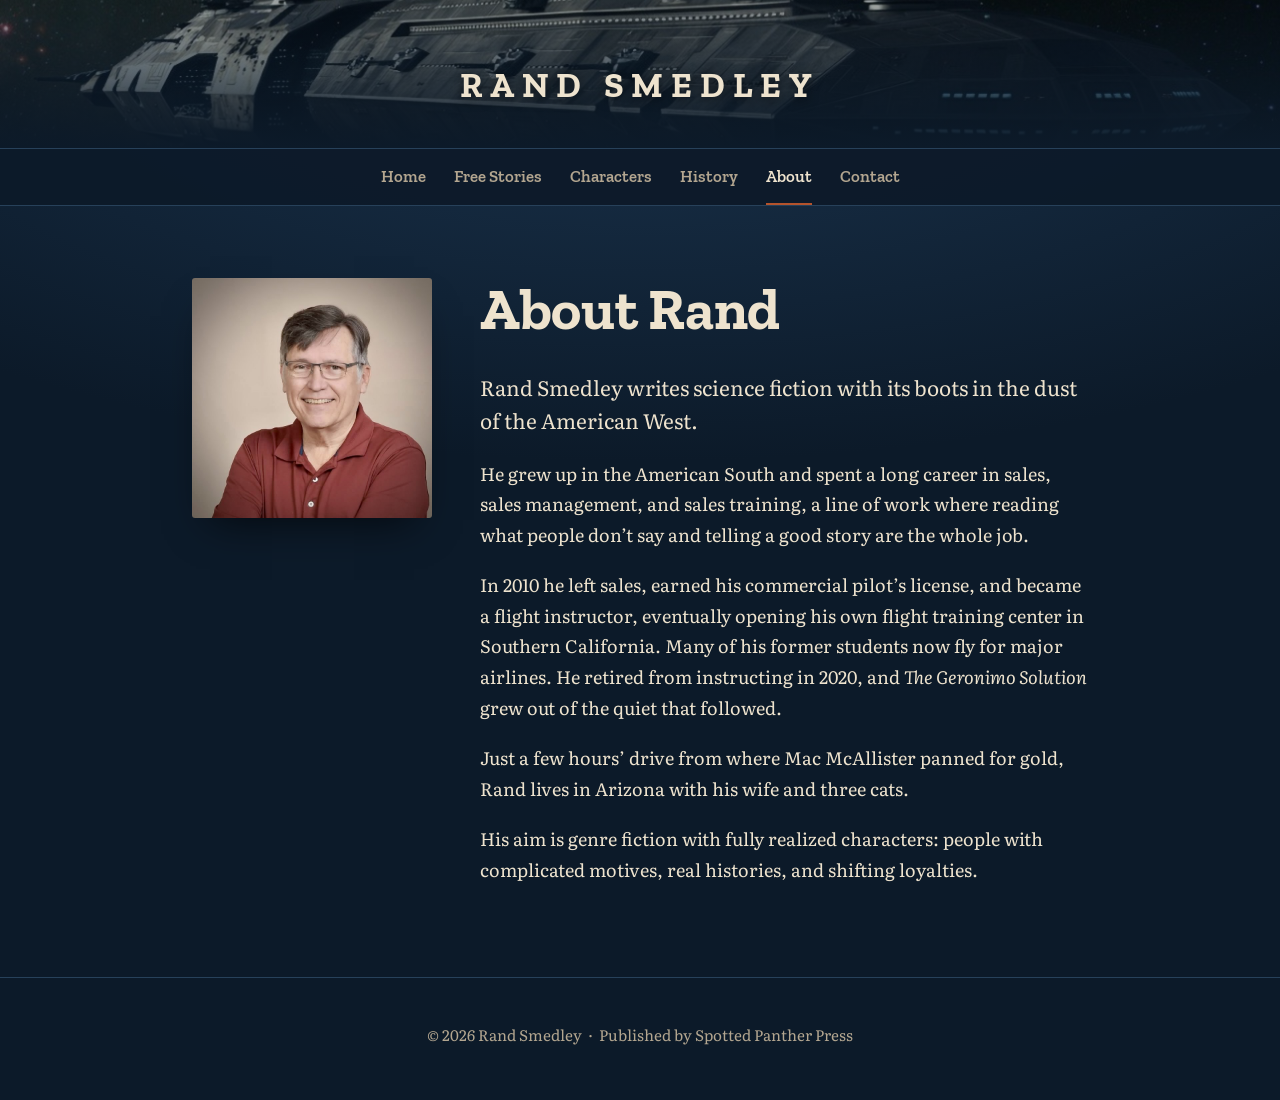
==== about.html @ bf8f5567 "Bust browser cache for stylesheet Co-Authored-By: Claude Opus 5.5 <noreply@anthropic.com> Claude-Ses" ====
<!doctype html>
<html lang="en">
<head>
<meta charset="utf-8">
<meta name="viewport" content="width=device-width, initial-scale=1">
<title>About | Rand Smedley</title>
<meta name="description" content="About Rand Smedley, author of the Geronimo Saga.">
<link rel="preconnect" href="https://fonts.googleapis.com">
<link rel="preconnect" href="https://fonts.gstatic.com" crossorigin>
<link href="https://fonts.googleapis.com/css2?family=Literata:ital,opsz,wght@0,7..72,400;0,7..72,600;1,7..72,400&family=Zilla+Slab:wght@500;600;700&display=swap" rel="stylesheet">
<link rel="stylesheet" href="assets/site.css?v=3">
</head>
<body>
<a class="skip" href="#main">Skip to content</a>

<header class="page-head">
  <a class="brand" href="index.html">RAND SMEDLEY</a>
</header>
<nav class="nav" aria-label="Main">
  <ul>
    <li><a href="index.html">Home</a></li>
    <li><a href="stories.html">Free Stories</a></li>
    <li><a href="characters.html">Characters</a></li>
    <li><a href="history.html">History</a></li>
    <li><a href="about.html" aria-current="page">About</a></li>
    <li><a href="contact.html">Contact</a></li>
  </ul>
</nav>

<main id="main">
  <section class="section">
    <div class="about">
      <img class="portrait" src="assets/img/rand-smedley.jpg" alt="Rand Smedley, smiling, in glasses and a red polo shirt" width="720" height="720">
      <div>
        <h1>About Rand</h1>
        <p class="lede">Rand Smedley writes science fiction with its boots in the dust of the American West.</p>
        <p>He grew up in the American South and spent a long career in sales, sales management, and sales training, a line of work where reading what people don’t say and telling a good story are the whole job.</p>
        <p>In 2010 he left sales, earned his commercial pilot’s license, and became a flight instructor, eventually opening his own flight training center in Southern California. Many of his former students now fly for major airlines. He retired from instructing in 2020, and <i>The Geronimo Solution</i> grew out of the quiet that followed.</p>
        <p>Just a few hours’ drive from where Mac McAllister panned for gold, Rand lives in Arizona with his wife and three cats.</p>
        <p>His aim is genre fiction with fully realized characters: people with complicated motives, real histories, and shifting loyalties.</p>
      </div>
    </div>
  </section>
</main>

<footer class="footer">
  <p>© 2026 Rand Smedley &nbsp;·&nbsp; Published by Spotted Panther Press</p>
</footer>
</body>
</html>
---- assets/site.css ----
/* Rand Smedley — author site
   Palette taken from the cover of The Geronimo Solution:
   dusk sky, mesa rust, sunset amber, weathered bone lettering,
   and the cover's teal "future" lattice used sparingly. */

:root {
  --sky: #14293e;
  --sky-deep: #0c1a29;
  --sky-line: #27415a;
  --mesa: #b4532c;
  --amber: #e9a24b;
  --bone: #eee3ce;
  --dust: #b3a690;
  --holo: #57d2c6;

  --display: "Zilla Slab", Rockwell, "Roboto Slab", Georgia, serif;
  --text: "Literata", Georgia, "Times New Roman", serif;

  --measure: 36rem;
  --wide: 68rem;
}

* { box-sizing: border-box; }

html { background: var(--sky-deep); }

body {
  margin: 0;
  background:
    radial-gradient(ellipse 120% 60% at 50% 0%, #1b3550 0%, transparent 70%),
    var(--sky-deep);
  color: var(--bone);
  font-family: var(--text);
  font-size: 1.125rem;
  line-height: 1.7;
  -webkit-font-smoothing: antialiased;
}

img { max-width: 100%; height: auto; display: block; }

a { color: var(--amber); text-decoration-thickness: 1px; text-underline-offset: 0.2em; }
a:hover { color: var(--bone); }
:focus-visible { outline: 2px solid var(--holo); outline-offset: 3px; border-radius: 2px; }

.skip { position: absolute; left: -999px; }
.skip:focus { left: 1rem; top: 1rem; z-index: 10; background: var(--bone); color: var(--sky-deep); padding: .5rem 1rem; }

h1, h2, h3 {
  font-family: var(--display);
  font-weight: 700;
  line-height: 1.12;
  color: var(--bone);
  margin: 0 0 .5em;
  letter-spacing: -0.005em;
}
h1 { font-size: clamp(2.4rem, 6vw, 3.6rem); }
h2 { font-size: clamp(1.75rem, 4vw, 2.3rem); }
h3 { font-size: 1.35rem; }
p { margin: 0 0 1.1em; }

/* The series line echoes the teal line at the top of the cover */
.series {
  font-family: var(--display);
  font-weight: 500;
  font-size: 1.05rem;
  letter-spacing: 0.04em;
  color: var(--holo);
  margin: 0 0 .4rem;
}

/* ---------- Masthead & navigation ---------- */

.masthead {
  position: relative;
  background: var(--sky-deep);
}
.masthead img {
  width: 100%;
  aspect-ratio: 1200 / 600;
  max-height: 80vh;
  object-fit: cover;
  object-position: center 45%;
}
.masthead-title {
  position: absolute;
  left: 0; right: 0; bottom: 0;
  padding: 5rem 1rem 1.5rem;
  text-align: center;
  background: linear-gradient(to bottom, transparent, rgba(12, 26, 41, 0.92));
}
.masthead-title .name {
  font-size: clamp(1.9rem, 6.5vw, 4.4rem);
  letter-spacing: 0.22em;
  margin: 0 0 .15em;
  padding-left: 0.22em;
  text-shadow: 0 2px 18px rgba(0, 0, 0, 0.8);
}
.masthead-title .series { margin: 0; font-size: clamp(.95rem, 2vw, 1.2rem); letter-spacing: .12em; }
.masthead h1.visually-hidden,
.visually-hidden {
  position: absolute; width: 1px; height: 1px; overflow: hidden;
  clip: rect(0 0 0 0); white-space: nowrap;
}

.nav {
  border-top: 1px solid var(--sky-line);
  border-bottom: 1px solid var(--sky-line);
  background: rgba(12, 26, 41, 0.92);
}
.nav ul {
  max-width: var(--wide);
  margin: 0 auto;
  padding: 0 1rem;
  list-style: none;
  display: flex;
  flex-wrap: wrap;
  justify-content: center;
  gap: .25rem 1.75rem;
}
.nav a {
  display: inline-block;
  padding: .8rem 0;
  font-family: var(--display);
  font-weight: 600;
  font-size: 1.05rem;
  color: var(--dust);
  text-decoration: none;
  border-bottom: 2px solid transparent;
}
.nav a:hover { color: var(--bone); }
.nav a[aria-current="page"] { color: var(--bone); border-bottom-color: var(--mesa); }

/* Interior pages: a slim lettered header instead of the full masthead */
.page-head {
  text-align: center;
  padding: 3.5rem 1rem 2rem;
  background:
    linear-gradient(to bottom, rgba(12,26,41,.35), var(--sky-deep)),
    url("img/vanguard.jpg") center 45% / cover no-repeat;
}
.page-head .brand {
  font-family: var(--display);
  font-weight: 700;
  font-size: clamp(1.6rem, 4vw, 2.2rem);
  letter-spacing: 0.22em;
  color: var(--bone);
  text-decoration: none;
  text-shadow: 0 2px 12px rgba(0,0,0,.6);
}

/* Home: slim top bar + hero */
.topbar {
  display: flex;
  align-items: center;
  justify-content: space-between;
  gap: .5rem 2rem;
  flex-wrap: wrap;
  padding: .25rem clamp(1rem, 3vw, 2.5rem);
  border-bottom: 1px solid var(--sky-line);
  background: var(--sky-deep);
}
.brand-sm {
  font-family: var(--display);
  font-weight: 700;
  font-size: 1.3rem;
  letter-spacing: .2em;
  color: var(--bone);
  text-decoration: none;
}
.topbar .nav { border: 0; background: none; }
.topbar .nav ul { padding: 0; justify-content: flex-end; }

.hero {
  position: relative;
  background: var(--sky-deep);
}
.hero-bg {
  display: block;
  width: 100%;
  height: clamp(20rem, 60vh, 44rem);
  object-fit: cover;
  object-position: 70% 32%;
}
.hero::before {
  content: "";
  position: absolute; left: 0; right: 0; top: 0;
  height: clamp(20rem, 60vh, 44rem);
  z-index: 1;
  pointer-events: none;
  background: linear-gradient(to top, var(--sky-deep) 0%, rgba(12,26,41,.55) 22%, rgba(12,26,41,0) 48%);
}
.hero-inner {
  position: relative; z-index: 2;
  display: grid;
  grid-template-columns: 15.5rem minmax(0, 34rem);
  gap: 2.5rem;
  align-items: end;
  margin-top: -14rem;
  padding: 0 clamp(1.25rem, 5vw, 5rem) 2.5rem;
}
.hero-cover {
  border-radius: 3px;
  box-shadow: 0 30px 60px -18px rgba(0,0,0,.85), 0 0 0 1px rgba(238,227,206,.12);
}
.hero-title { font-size: clamp(2.2rem, 4.2vw, 3.3rem); margin-bottom: .35em; text-shadow: 0 2px 16px rgba(0,0,0,.7); }
.hero .hook { text-shadow: 0 1px 10px rgba(0,0,0,.8); margin-bottom: 0; }
.hero .series { text-shadow: 0 1px 3px rgba(0,0,0,.95), 0 0 14px rgba(0,0,0,.8); }
.hero .button-row { margin-top: 1.25rem; }

/* ---------- Layout ---------- */

main { display: block; }
.section { padding: 4.5rem 1.25rem; }
.section + .section { border-top: 1px solid var(--sky-line); }
.wrap { max-width: var(--wide); margin: 0 auto; }
.prose { max-width: var(--measure); margin: 0 auto; }
.prose h2 { margin-top: 2.5rem; }
.lede { font-size: 1.3rem; line-height: 1.55; color: var(--bone); }
.muted { color: var(--dust); }
.small { font-size: .95rem; }

/* Book feature: big cover beside the copy */
.feature {
  display: grid;
  grid-template-columns: minmax(0, 5fr) minmax(0, 7fr);
  gap: clamp(2rem, 5vw, 4.5rem);
  align-items: start;
}
.feature .cover img {
  border-radius: 3px;
  box-shadow: 0 30px 60px -20px rgba(0,0,0,.75), 0 0 0 1px rgba(238,227,206,.08);
}
.hook {
  font-family: var(--display);
  font-weight: 600;
  font-size: 1.4rem;
  line-height: 1.35;
  color: var(--amber);
  margin-bottom: 1.25rem;
}

.button {
  display: inline-block;
  font-family: var(--display);
  font-weight: 700;
  font-size: 1.1rem;
  padding: .8rem 1.5rem;
  border-radius: 3px;
  background: var(--mesa);
  color: var(--bone);
  text-decoration: none;
  border: 1px solid #cf6a3f;
}
.button:hover { background: #c55f35; color: #fff; }
.button.ghost { background: transparent; border-color: var(--dust); color: var(--bone); }
.button.ghost:hover { border-color: var(--bone); }
.button[aria-disabled="true"] { background: transparent; border: 1px dashed var(--dust); color: var(--dust); cursor: default; }
.button-row { display: flex; flex-wrap: wrap; gap: .75rem 1rem; align-items: center; margin-top: 1.5rem; }

/* Next book: a quiet line with a warm rule, not a card */
.next {
  text-align: center;
  padding: 3rem 1.25rem;
  background: linear-gradient(90deg, transparent, rgba(180,83,44,.16), transparent);
}
.next p { margin: 0; }
.next .when { font-family: var(--display); font-weight: 700; font-size: clamp(1.5rem, 3.5vw, 2rem); }

/* Stories: two covers, different calls to action */
.stories {
  display: grid;
  grid-template-columns: repeat(2, minmax(0, 1fr));
  gap: clamp(2rem, 5vw, 4rem);
  margin-top: 2.5rem;
}
.story { display: grid; grid-template-columns: 9.5rem minmax(0, 1fr); gap: 1.5rem; align-items: start; }
.story img { border-radius: 2px; box-shadow: 0 16px 30px -12px rgba(0,0,0,.7); }
.story h3 { margin-bottom: .25rem; }
.story .when { font-size: .95rem; color: var(--holo); margin-bottom: .6rem; }
.story p { font-size: 1.02rem; }

/* Doorways to the world pages */
.doors { display: grid; grid-template-columns: repeat(2, minmax(0, 1fr)); gap: 2rem; margin-top: 2rem; }
.door {
  display: block;
  text-decoration: none;
  color: var(--bone);
  border-left: 3px solid var(--mesa);
  padding: .25rem 0 .25rem 1.25rem;
}
.door h3 { color: var(--bone); }
.door p { color: var(--dust); margin: 0; font-size: 1.02rem; }
.door:hover h3 { color: var(--amber); }

/* Character sheet */
.sheet {
  margin: 2rem auto 0;
  max-width: 60rem;
}
.sheet img { border-radius: 3px; box-shadow: 0 0 0 1px rgba(238,227,206,.1); }
.sheet figcaption { margin-top: .75rem; font-size: .95rem; color: var(--dust); text-align: center; }

.coming-list { list-style: none; padding: 0; margin: 1rem 0 0; }
.coming-list li { padding: .5rem 0; border-bottom: 1px solid var(--sky-line); color: var(--dust); }
.coming-list li strong { color: var(--bone); font-family: var(--display); font-weight: 600; }

/* History page */
.note {
  border: 1px solid var(--sky-line);
  border-left: 3px solid var(--holo);
  padding: 1rem 1.25rem;
  margin: 0 0 2.5rem;
  font-size: 1rem;
  color: var(--dust);
}
.people dt {
  font-family: var(--display);
  font-weight: 700;
  font-size: 1.25rem;
  color: var(--amber);
  margin-top: 2rem;
}
.people dd { margin: .35rem 0 0; }
.people dd p:last-child { margin-bottom: 0; }

/* About */
.about { display: grid; grid-template-columns: 15rem minmax(0, 1fr); gap: 3rem; align-items: start; max-width: 56rem; margin: 0 auto; }
.portrait-placeholder {
  aspect-ratio: 4 / 5;
  border: 1px dashed var(--dust);
  display: grid; place-items: center;
  text-align: center;
  padding: 1rem;
  color: var(--dust);
  font-size: .95rem;
}

.portrait { border-radius: 3px; box-shadow: 0 20px 40px -18px rgba(0,0,0,.7); }

/* Footer */
.footer {
  border-top: 1px solid var(--sky-line);
  padding: 2.5rem 1.25rem 3rem;
  text-align: center;
  color: var(--dust);
  font-size: .95rem;
}
.footer p { margin: .25rem 0; }
.footer .imprint { width: 11rem; margin: 0 auto 1.25rem; }
.footer a { color: var(--dust); }

/* ---------- Small screens ---------- */
@media (max-width: 760px) {
  body { font-size: 1.0625rem; }
  .section { padding: 3rem 1rem; }
  .feature { grid-template-columns: 1fr; }
  .feature .cover { max-width: 18rem; margin: 0 auto; }
  .stories, .doors { grid-template-columns: 1fr; }
  .story { grid-template-columns: 7rem minmax(0, 1fr); gap: 1rem; }
  .about { grid-template-columns: 1fr; }
  .about .portrait-placeholder, .about img { max-width: 14rem; }
  .masthead img { aspect-ratio: 16 / 10; }
  .topbar { justify-content: center; padding-top: .6rem; }
  .topbar .nav ul { justify-content: center; }
  .hero-bg, .hero::before { height: auto; aspect-ratio: 16 / 9; }
  .hero-bg { object-position: 88% center; }
  .hero-inner { grid-template-columns: 8.5rem minmax(0, 1fr); gap: 1rem; margin-top: -4.5rem; padding: 0 1rem 1rem; align-items: start; }
  .hero-copy { padding-top: 5rem; }
  .hero .series { font-size: .95rem; }
  .hero-title { font-size: 1.75rem; }
  .hero .hook { font-size: 1.05rem; }
  .masthead-title { position: static; padding: .75rem 1rem 1.25rem; background: none; }
  .nav ul { gap: 0 1.1rem; }
  .nav a { font-size: 1rem; padding: .65rem 0; }
}

@media (prefers-reduced-motion: reduce) {
  * { scroll-behavior: auto !important; }
}
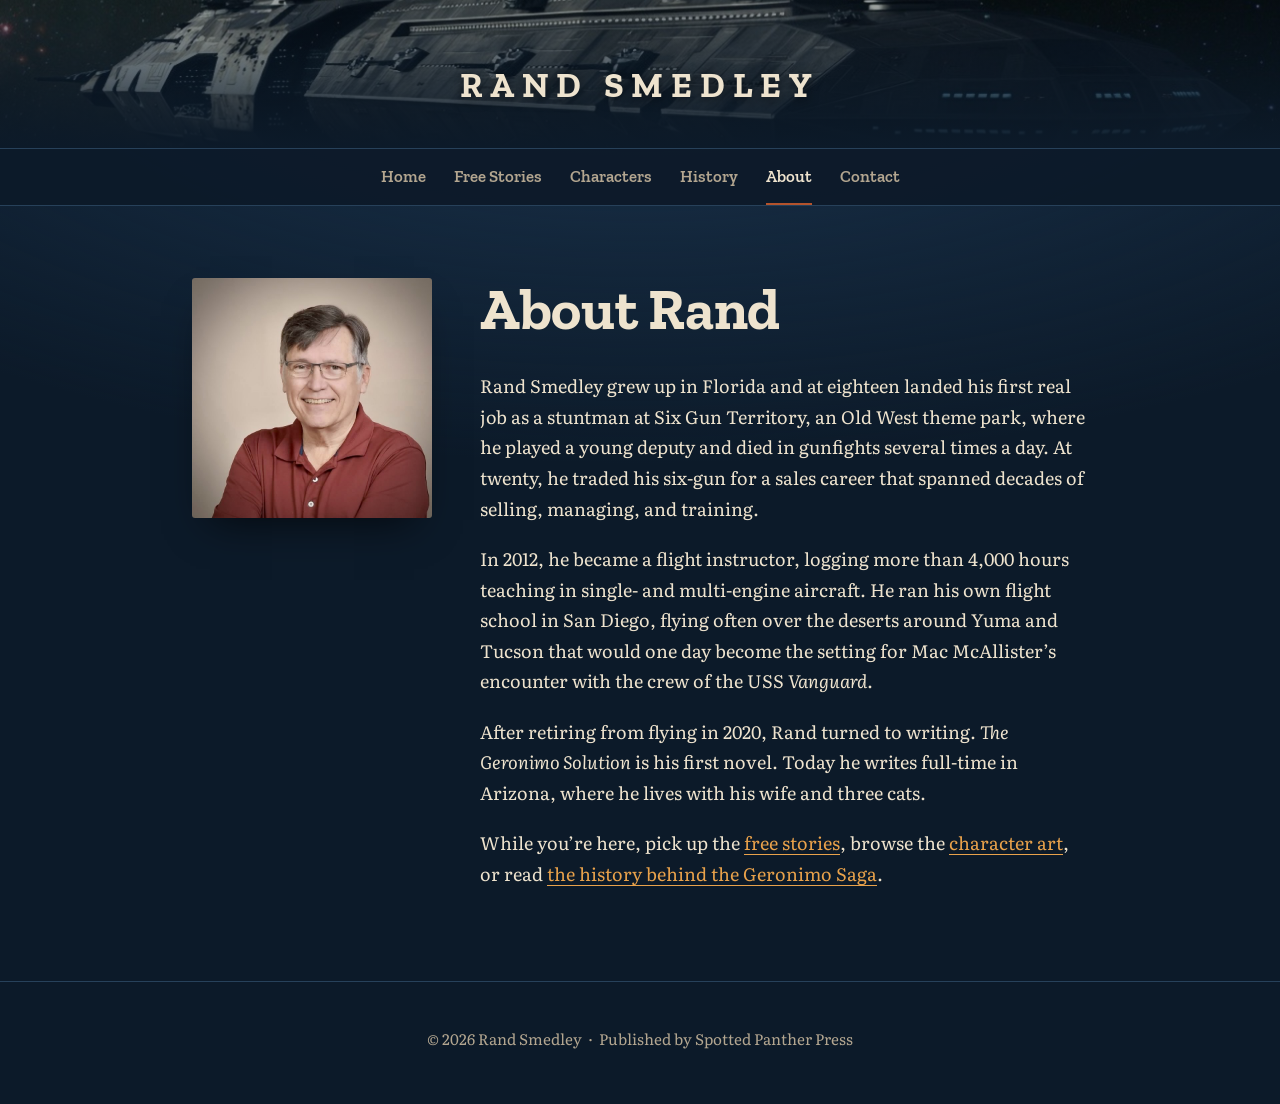
==== commit 5e9243a1: "About page: new author bio matching the book Co-Authored-By: Claude Opus 5.5 <noreply@anthropic.com>" ====
--- a/about.html
+++ b/about.html
@@ -8,7 +8,7 @@
 <link rel="preconnect" href="https://fonts.googleapis.com">
 <link rel="preconnect" href="https://fonts.gstatic.com" crossorigin>
 <link href="https://fonts.googleapis.com/css2?family=Literata:ital,opsz,wght@0,7..72,400;0,7..72,600;1,7..72,400&family=Zilla+Slab:wght@500;600;700&display=swap" rel="stylesheet">
-<link rel="stylesheet" href="assets/site.css?v=3">
+<link rel="stylesheet" href="assets/site.css?v=7">
 </head>
 <body>
 <a class="skip" href="#main">Skip to content</a>
@@ -33,11 +33,10 @@
       <img class="portrait" src="assets/img/rand-smedley.jpg" alt="Rand Smedley, smiling, in glasses and a red polo shirt" width="720" height="720">
       <div>
         <h1>About Rand</h1>
-        <p class="lede">Rand Smedley writes science fiction with its boots in the dust of the American West.</p>
-        <p>He grew up in the American South and spent a long career in sales, sales management, and sales training, a line of work where reading what people don’t say and telling a good story are the whole job.</p>
-        <p>In 2010 he left sales, earned his commercial pilot’s license, and became a flight instructor, eventually opening his own flight training center in Southern California. Many of his former students now fly for major airlines. He retired from instructing in 2020, and <i>The Geronimo Solution</i> grew out of the quiet that followed.</p>
-        <p>Just a few hours’ drive from where Mac McAllister panned for gold, Rand lives in Arizona with his wife and three cats.</p>
-        <p>His aim is genre fiction with fully realized characters: people with complicated motives, real histories, and shifting loyalties.</p>
+        <p>Rand Smedley grew up in Florida and at eighteen landed his first real job as a stuntman at Six Gun Territory, an Old West theme park, where he played a young deputy and died in gunfights several times a day. At twenty, he traded his six-gun for a sales career that spanned decades of selling, managing, and training.</p>
+        <p>In 2012, he became a flight instructor, logging more than 4,000 hours teaching in single- and multi-engine aircraft. He ran his own flight school in San Diego, flying often over the deserts around Yuma and Tucson that would one day become the setting for Mac McAllister&rsquo;s encounter with the crew of the USS <i>Vanguard</i>.</p>
+        <p>After retiring from flying in 2020, Rand turned to writing. <i>The Geronimo Solution</i> is his first novel. Today he writes full-time in Arizona, where he lives with his wife and three cats.</p>
+        <p>While you&rsquo;re here, pick up the <a href="stories.html">free stories</a>, browse the <a href="characters.html">character art</a>, or read <a href="history.html">the history behind the Geronimo Saga</a>.</p>
       </div>
     </div>
   </section>
--- a/assets/site.css
+++ b/assets/site.css
@@ -264,6 +264,9 @@
   background: linear-gradient(90deg, transparent, rgba(180,83,44,.16), transparent);
 }
 .next p { margin: 0; }
+.next-inner { display: flex; align-items: center; justify-content: center; gap: 2rem; max-width: var(--wide); margin: 0 auto; text-align: left; }
+.next-cover { width: 9.5rem; border-radius: 2px; box-shadow: 0 20px 40px -14px rgba(0,0,0,.8); }
+@media (max-width: 560px) { .next-inner { flex-direction: column; text-align: center; gap: 1.25rem; } }
 .next .when { font-family: var(--display); font-weight: 700; font-size: clamp(1.5rem, 3.5vw, 2rem); }
 
 /* Stories: two covers, different calls to action */
@@ -299,12 +302,41 @@
 }
 .sheet img { border-radius: 3px; box-shadow: 0 0 0 1px rgba(238,227,206,.1); }
 .sheet figcaption { margin-top: .75rem; font-size: .95rem; color: var(--dust); text-align: center; }
+.sheet figcaption strong { color: var(--bone); font-family: var(--display); font-weight: 600; }
+.sheet + .sheet { margin-top: 3.5rem; }
+.sheet-wide { max-width: var(--wide); }
+.author-note {
+  margin: 1.5rem 0 3rem;
+  padding: 1.75rem 2rem;
+  border-left: 3px solid var(--amber);
+  background: rgba(20,41,62,.55);
+  font-style: italic;
+}
+.author-note h2 { font-style: normal; font-size: 1.5rem; color: var(--amber); margin-top: 0; }
+.author-note p:last-child { margin-bottom: 0; }
+.gallery-head { margin-top: 1rem; margin-bottom: .25rem; }
+.cast-head { margin: 3.5rem 0 1.25rem; padding-bottom: .5rem; border-bottom: 1px solid var(--sky-line); }
 
 .coming-list { list-style: none; padding: 0; margin: 1rem 0 0; }
 .coming-list li { padding: .5rem 0; border-bottom: 1px solid var(--sky-line); color: var(--dust); }
 .coming-list li strong { color: var(--bone); font-family: var(--display); font-weight: 600; }
 
 /* History page */
+.contact-form { display: grid; gap: .4rem; margin: 2rem 0 1rem; }
+.contact-form label { font-family: var(--display); font-weight: 600; margin-top: .75rem; }
+.contact-form input, .contact-form textarea {
+  font: inherit; font-size: 1.05rem; color: var(--bone);
+  background: rgba(12,26,41,.7); border: 1px solid var(--sky-line); border-radius: 3px;
+  padding: .7rem .85rem; width: 100%;
+}
+.contact-form input:focus, .contact-form textarea:focus { outline: 2px solid var(--holo); outline-offset: 1px; border-color: transparent; }
+.contact-form textarea { resize: vertical; }
+.contact-form .button { justify-self: start; margin-top: 1.25rem; cursor: pointer; }
+.contact-form .button:disabled { opacity: .6; cursor: wait; }
+.botcheck { display: none; }
+.form-status { margin: .5rem 0 0; min-height: 1.5em; }
+.form-status.ok { color: var(--holo); }
+.form-status.err { color: var(--amber); }
 .note {
   border: 1px solid var(--sky-line);
   border-left: 3px solid var(--holo);
